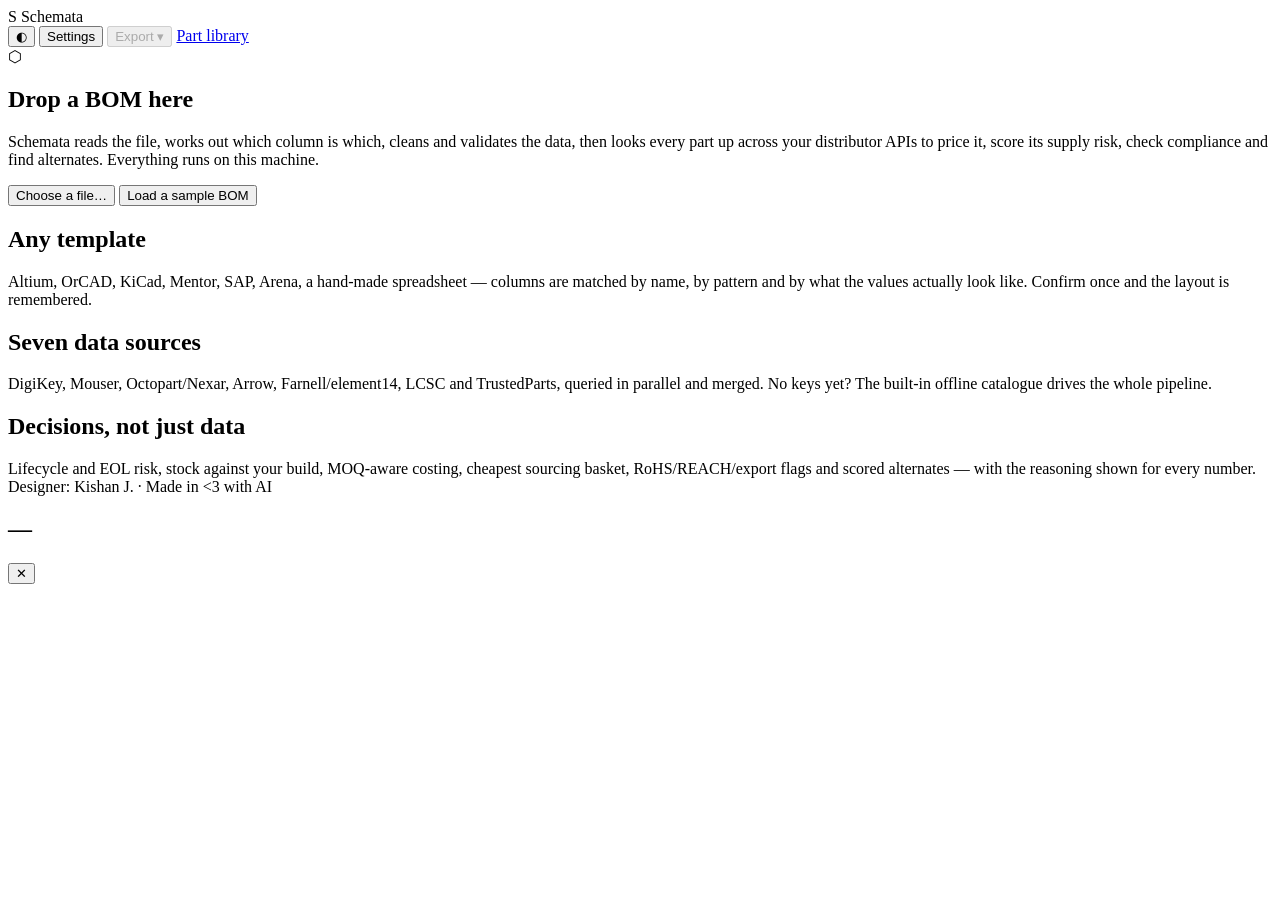
==== ui/bom-iq/index.html @ b3ff084a "feat: merge BOM-IQ engine and release v2.0.0 - Integrate BOM-IQ engine (app/engine/bomiq) with bridg" ====
<!DOCTYPE html>
<html lang="en" data-theme="dark">
<head>
<meta charset="utf-8">
<meta name="viewport" content="width=device-width, initial-scale=1">
<meta name="color-scheme" content="dark light">
<title>Schemata — Component Intelligence &amp; BOM Analyzer</title>
<link rel="stylesheet" href="/bom-iq/styles.css">
<link rel="icon" href="data:image/svg+xml,<svg xmlns='http://www.w3.org/2000/svg' viewBox='0 0 32 32'><rect width='32' height='32' rx='7' fill='%233987e5'/><text x='16' y='22' font-family='system-ui' font-size='15' font-weight='800' fill='white' text-anchor='middle'>S</text></svg>">
</head>
<body>

<div class="app">

  <!-- ===================== top bar ===================== -->
  <header class="topbar">
    <div class="brand">
      <span class="mark" aria-hidden="true">S</span>
      <span>Schemata <small id="version"></small></span>
    </div>

    <div class="filechip" id="filechip" hidden>
      <span id="filename">—</span>
      <button class="btn ghost sm" id="btn-close-file" title="Close this BOM"
              aria-label="Close this BOM">✕</button>
    </div>

    <div class="spacer"></div>

    <div class="inline" id="build-controls" hidden>
      <div class="inline" style="gap:6px">
        <label for="build-qty" class="muted" style="font-size:12px">Build</label>
        <input type="number" id="build-qty" min="1" step="1" value="100"
               style="width:86px" aria-label="Build quantity">
      </div>
      <select id="currency" aria-label="Currency" style="width:88px"></select>
      <button class="btn sm" id="btn-reanalyse">Re-run</button>
    </div>

    <div class="providers" id="provider-chips"></div>

    <button class="btn icon" id="btn-theme" title="Switch theme"
            aria-label="Switch theme">◐</button>
    <button class="btn" id="btn-settings">Settings</button>
    <button class="btn" id="btn-export" disabled>Export ▾</button>
    <a class="btn" href="/parts" title="Part library — classic part search">Part library</a>
  </header>

  <!-- ===================== tabs ===================== -->
  <nav class="tabs" id="tabs" role="tablist" hidden>
    <button class="tab" role="tab" data-view="dashboard" aria-selected="true">Dashboard</button>
    <button class="tab" role="tab" data-view="bom" aria-selected="false">BOM<span class="count" id="c-bom"></span></button>
    <button class="tab" role="tab" data-view="risk" aria-selected="false">Risk<span class="count" id="c-risk"></span></button>
    <button class="tab" role="tab" data-view="sourcing" aria-selected="false">Sourcing</button>
    <button class="tab" role="tab" data-view="alternates" aria-selected="false">Alternates<span class="count" id="c-alt"></span></button>
    <button class="tab" role="tab" data-view="compliance" aria-selected="false">Compliance</button>
    <button class="tab" role="tab" data-view="issues" aria-selected="false">Findings<span class="count" id="c-issues"></span></button>
    <button class="tab" role="tab" data-view="search" aria-selected="false">Part search</button>
  </nav>

  <main class="main">

    <!-- ===================== start ===================== -->
    <section class="view" id="view-start">
      <div class="dropzone" id="dropzone">
        <div class="icon" aria-hidden="true">⬡</div>
        <h1>Drop a BOM here</h1>
        <p>
          Schemata reads the file, works out which column is which, cleans and
          validates the data, then looks every part up across your distributor
          APIs to price it, score its supply risk, check compliance and find
          alternates. Everything runs on this machine.
        </p>
        <div class="inline" style="justify-content:center">
          <button class="btn primary" id="btn-pick">Choose a file…</button>
          <button class="btn" id="btn-sample">Load a sample BOM</button>
          <input type="file" id="file-input" hidden
                 accept=".csv,.tsv,.txt,.xlsx,.xlsm,.xls,.ods,.json,.xml,.htm,.html">
        </div>
        <div class="formats" id="formats"></div>
      </div>

      <div class="grid three" style="margin-top:16px">
        <div class="card">
          <h2>Any template</h2>
          <p class="sub" style="margin:0">
            Altium, OrCAD, KiCad, Mentor, SAP, Arena, a hand-made spreadsheet —
            columns are matched by name, by pattern and by what the values
            actually look like. Confirm once and the layout is remembered.
          </p>
        </div>
        <div class="card">
          <h2>Seven data sources</h2>
          <p class="sub" style="margin:0">
            DigiKey, Mouser, Octopart/Nexar, Arrow, Farnell/element14, LCSC and
            TrustedParts, queried in parallel and merged. No keys yet? The
            built-in offline catalogue drives the whole pipeline.
          </p>
        </div>
        <div class="card">
          <h2>Decisions, not just data</h2>
          <p class="sub" style="margin:0">
            Lifecycle and EOL risk, stock against your build, MOQ-aware costing,
            cheapest sourcing basket, RoHS/REACH/export flags and scored
            alternates — with the reasoning shown for every number.
          </p>
        </div>
      </div>

      <div class="card" id="recent-card" hidden>
        <h2>Saved analyses</h2>
        <p class="sub">Reopen a previous run. Everything is stored locally.</p>
        <div id="recent-list"></div>
      </div>
    </section>

    <!-- ===================== mapping ===================== -->
    <section class="view" id="view-mapping" hidden>
      <div id="mapping-banner"></div>
      <div class="split">
        <div>
          <div class="card">
            <h2>Column mapping</h2>
            <p class="sub" id="mapping-sub"></p>
            <div id="map-rows"></div>
          </div>
          <div class="card">
            <h2>Preview</h2>
            <p class="sub">The first rows as Schemata reads them.</p>
            <div class="preview" id="map-preview"></div>
          </div>
        </div>
        <div>
          <div class="card">
            <h2>Source</h2>
            <div class="field" style="margin-bottom:11px">
              <label for="sheet-select">Sheet</label>
              <select id="sheet-select"></select>
            </div>
            <div class="field" style="margin-bottom:11px">
              <label for="header-row">Header row</label>
              <input type="number" id="header-row" min="1" step="1">
              <span class="hint">Row number in the source file.</span>
            </div>
            <div class="field" style="gap:9px">
              <label>Handling</label>
              <label class="check"><input type="checkbox" id="opt-merge" checked>
                <span>Merge duplicate part numbers and sum their quantities</span></label>
              <label class="check"><input type="checkbox" id="opt-refs" checked>
                <span>Expand designator ranges such as <code>R1-R8</code></span></label>
              <label class="check"><input type="checkbox" id="opt-blankqty" checked>
                <span>Treat a blank quantity as 1</span></label>
              <label class="check"><input type="checkbox" id="opt-sheets" checked>
                <span>Combine other sheets with the same layout</span></label>
            </div>
            <div class="inline" style="margin-top:14px">
              <button class="btn" id="btn-remap">Apply</button>
            </div>
          </div>
          <div class="card">
            <h2>Ingestion notes</h2>
            <div id="ingest-notes" class="sub" style="margin:0"></div>
          </div>
          <div class="card">
            <h2>Ready to analyse</h2>
            <div class="grid" style="gap:10px">
              <div class="field">
                <label for="map-build-qty">Build quantity</label>
                <input type="number" id="map-build-qty" min="1" value="100">
                <span class="hint">Drives stock checks, price breaks and MOQ.</span>
              </div>
              <div id="provider-summary" class="hint"></div>
              <button class="btn primary" id="btn-analyse">Analyse BOM</button>
            </div>
          </div>
        </div>
      </div>
    </section>

    <!-- ===================== running ===================== -->
    <section class="view" id="view-running" hidden>
      <div class="card">
        <h2 id="run-title">Analysing…</h2>
        <p class="sub" id="run-message">Starting.</p>
        <div class="progress"><i id="run-bar" style="width:0%"></i></div>
        <div class="inline" style="margin-top:12px">
          <span class="muted" id="run-percent">0%</span>
          <span class="muted" id="run-elapsed"></span>
          <div class="spacer" style="flex:1"></div>
          <button class="btn danger" id="btn-cancel">Cancel</button>
        </div>
        <div class="stagelog" id="run-log"></div>
      </div>
    </section>

    <!-- ===================== results ===================== -->
    <section class="view" id="view-dashboard" hidden></section>
    <section class="view" id="view-bom" hidden></section>
    <section class="view" id="view-risk" hidden></section>
    <section class="view" id="view-sourcing" hidden></section>
    <section class="view" id="view-alternates" hidden></section>
    <section class="view" id="view-compliance" hidden></section>
    <section class="view" id="view-issues" hidden></section>

    <!-- ===================== part search ===================== -->
    <section class="view" id="view-search" hidden>
      <div class="card">
        <h2>Part search</h2>
        <p class="sub">
          Look a part up directly across your enabled providers — useful when
          choosing a component before it ever reaches a BOM.
        </p>
        <div class="toolbar">
          <input type="search" id="search-input"
                 placeholder="Part number, or a description such as “0603 10k 1% resistor”">
          <button class="btn primary" id="btn-search">Search</button>
        </div>
        <div id="search-results"></div>
      </div>
    </section>

  </main>

  <footer class="footer">
    <span>Designer: Kishan J. &middot; Made in &lt;3 with AI</span>
  </footer>
</div>

<!-- ===================== drawer ===================== -->
<aside class="drawer" id="drawer" aria-hidden="true" role="dialog"
       aria-label="Part detail">
  <header>
    <div style="flex:1;min-width:0">
      <h2 id="drawer-title">—</h2>
      <div class="sub" id="drawer-sub"></div>
    </div>
    <button class="btn ghost" id="btn-drawer-close" aria-label="Close">✕</button>
  </header>
  <div class="body" id="drawer-body"></div>
</aside>

<!-- ===================== settings modal ===================== -->
<div class="modal" id="settings-modal" hidden>
  <div class="sheet" role="dialog" aria-label="Settings">
    <header>
      <h2>Settings</h2>
      <div class="spacer" style="flex:1"></div>
      <button class="btn ghost" id="btn-settings-close" aria-label="Close">✕</button>
    </header>
    <div class="body">
      <div class="subtabs" id="settings-tabs">
        <button class="subtab" data-pane="providers" aria-selected="true">Providers</button>
        <button class="subtab" data-pane="analysis" aria-selected="false">Analysis</button>
        <button class="subtab" data-pane="weights" aria-selected="false">Risk weights</button>
        <button class="subtab" data-pane="ingest" aria-selected="false">Ingestion</button>
        <button class="subtab" data-pane="system" aria-selected="false">System</button>
      </div>
      <div id="pane-providers"></div>
      <div id="pane-analysis" hidden></div>
      <div id="pane-weights" hidden></div>
      <div id="pane-ingest" hidden></div>
      <div id="pane-system" hidden></div>
    </div>
    <footer>
      <span class="muted" id="settings-status" style="margin-right:auto"></span>
      <button class="btn" id="btn-settings-cancel">Close</button>
      <button class="btn primary" id="btn-settings-save">Save settings</button>
    </footer>
  </div>
</div>

<!-- ===================== export modal ===================== -->
<div class="modal" id="export-modal" hidden>
  <div class="sheet" style="width:min(560px,100%)" role="dialog"
       aria-label="Export">
    <header>
      <h2>Export</h2>
      <div class="spacer" style="flex:1"></div>
      <button class="btn ghost" id="btn-export-close" aria-label="Close">✕</button>
    </header>
    <div class="body" id="export-list"></div>
    <footer>
      <button class="btn" id="btn-save-project">Save as project</button>
      <button class="btn" id="btn-export-cancel">Close</button>
    </footer>
  </div>
</div>

<div class="toasts" id="toasts" aria-live="polite"></div>

<script src="/bom-iq/app.js"></script>
</body>
</html>
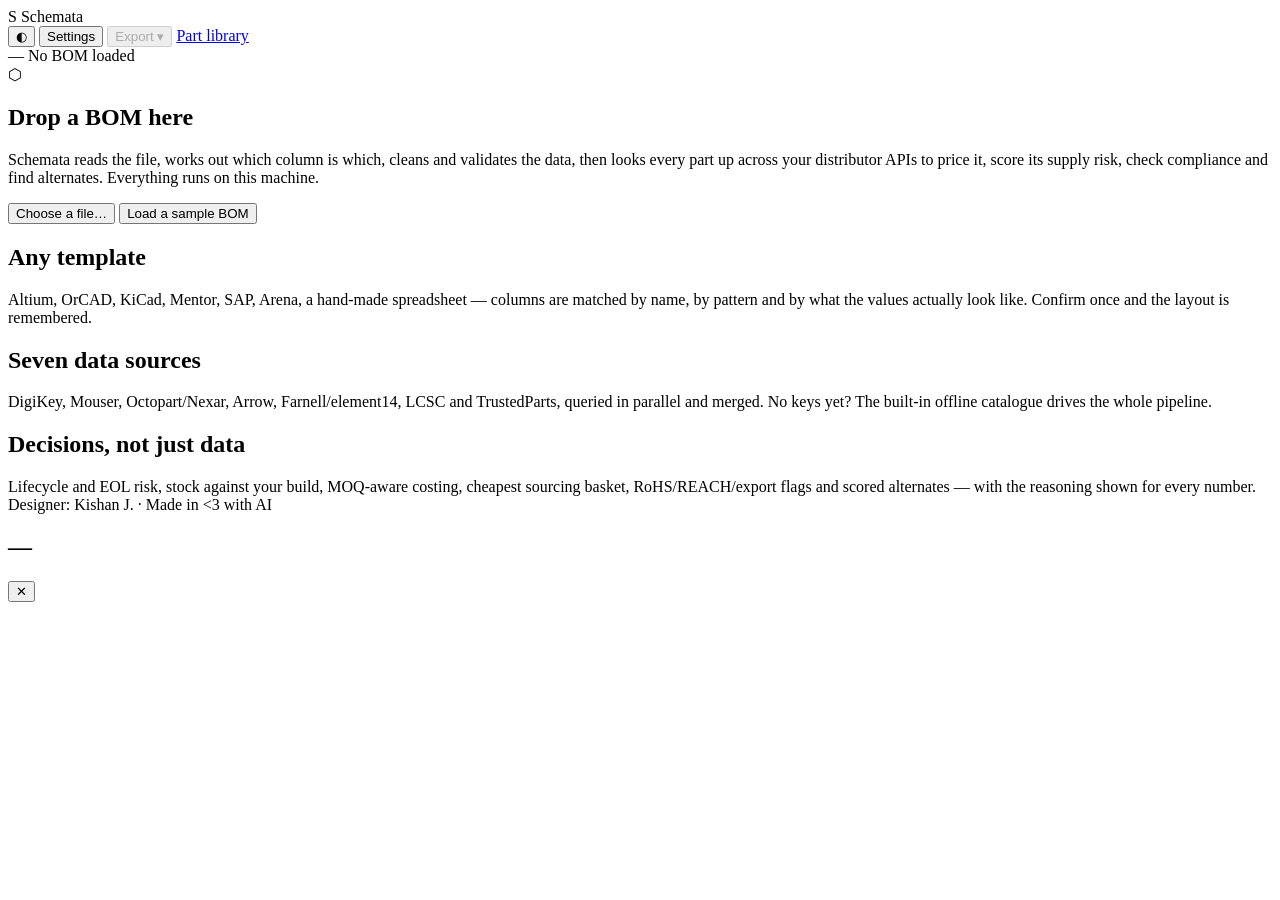
==== commit 692c30f1: "feat: release v2.2.0 with Arrow/Farnell/LCSC/TrustedParts sources and BOM desk UI polish - Add Arrow" ====
--- a/ui/bom-iq/index.html
+++ b/ui/bom-iq/index.html
@@ -1,12 +1,13 @@
 <!DOCTYPE html>
-<html lang="en" data-theme="dark">
+<html lang="en" data-theme="light">
 <head>
 <meta charset="utf-8">
 <meta name="viewport" content="width=device-width, initial-scale=1">
-<meta name="color-scheme" content="dark light">
-<title>Schemata — Component Intelligence &amp; BOM Analyzer</title>
+<meta name="color-scheme" content="light dark">
+<title>Schemata — Component Intelligence &amp; Dashboard</title>
 <link rel="stylesheet" href="/bom-iq/styles.css">
 <link rel="icon" href="data:image/svg+xml,<svg xmlns='http://www.w3.org/2000/svg' viewBox='0 0 32 32'><rect width='32' height='32' rx='7' fill='%233987e5'/><text x='16' y='22' font-family='system-ui' font-size='15' font-weight='800' fill='white' text-anchor='middle'>S</text></svg>">
+<script>try{var _t=localStorage.getItem('bomiq.theme');if(_t)document.documentElement.dataset.theme=_t;}catch(e){}</script>
 </head>
 <body>
 
@@ -45,6 +46,16 @@
     <button class="btn" id="btn-export" disabled>Export ▾</button>
     <a class="btn" href="/parts" title="Part library — classic part search">Part library</a>
   </header>
+
+  <!-- ===================== status strip ===================== -->
+  <div class="statusstrip" id="statusstrip" role="status" aria-live="polite">
+    <span class="dot" id="ss-dot"></span>
+    <span id="ss-source">—</span>
+    <span class="ss-sep"></span>
+    <span id="ss-file">No BOM loaded</span>
+    <span class="spacer"></span>
+    <span id="ss-meta"></span>
+  </div>
 
   <!-- ===================== tabs ===================== -->
   <nav class="tabs" id="tabs" role="tablist" hidden>
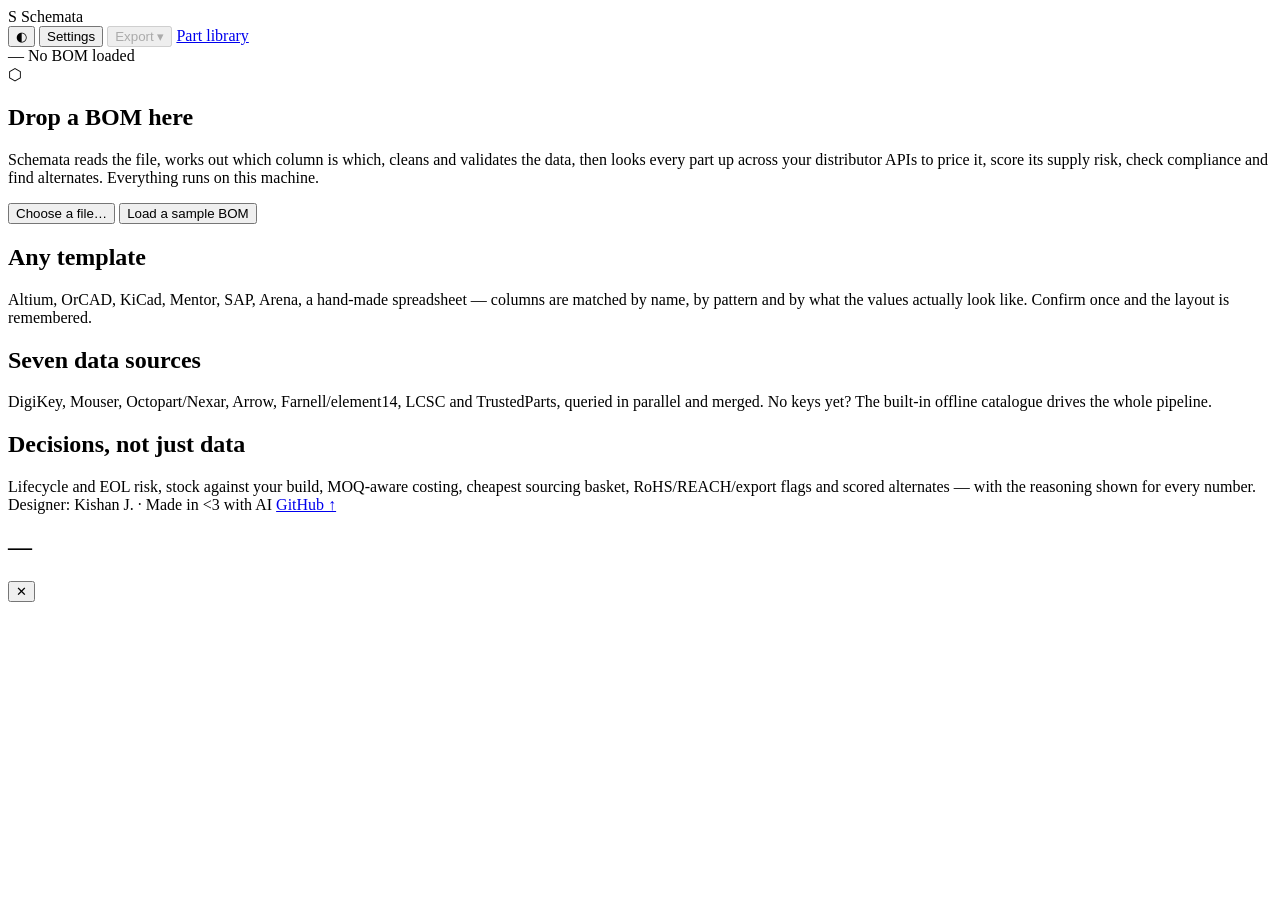
==== commit a828dfe0: "ui: add GitHub repo link to footer on dashboard and part-library pages" ====
--- a/ui/bom-iq/index.html
+++ b/ui/bom-iq/index.html
@@ -234,6 +234,8 @@
 
   <footer class="footer">
     <span>Designer: Kishan J. &middot; Made in &lt;3 with AI</span>
+    <a href="https://github.com/KSHNKMRJHA/schemata" target="_blank"
+       rel="noopener">GitHub &uarr;</a>
   </footer>
 </div>
 
